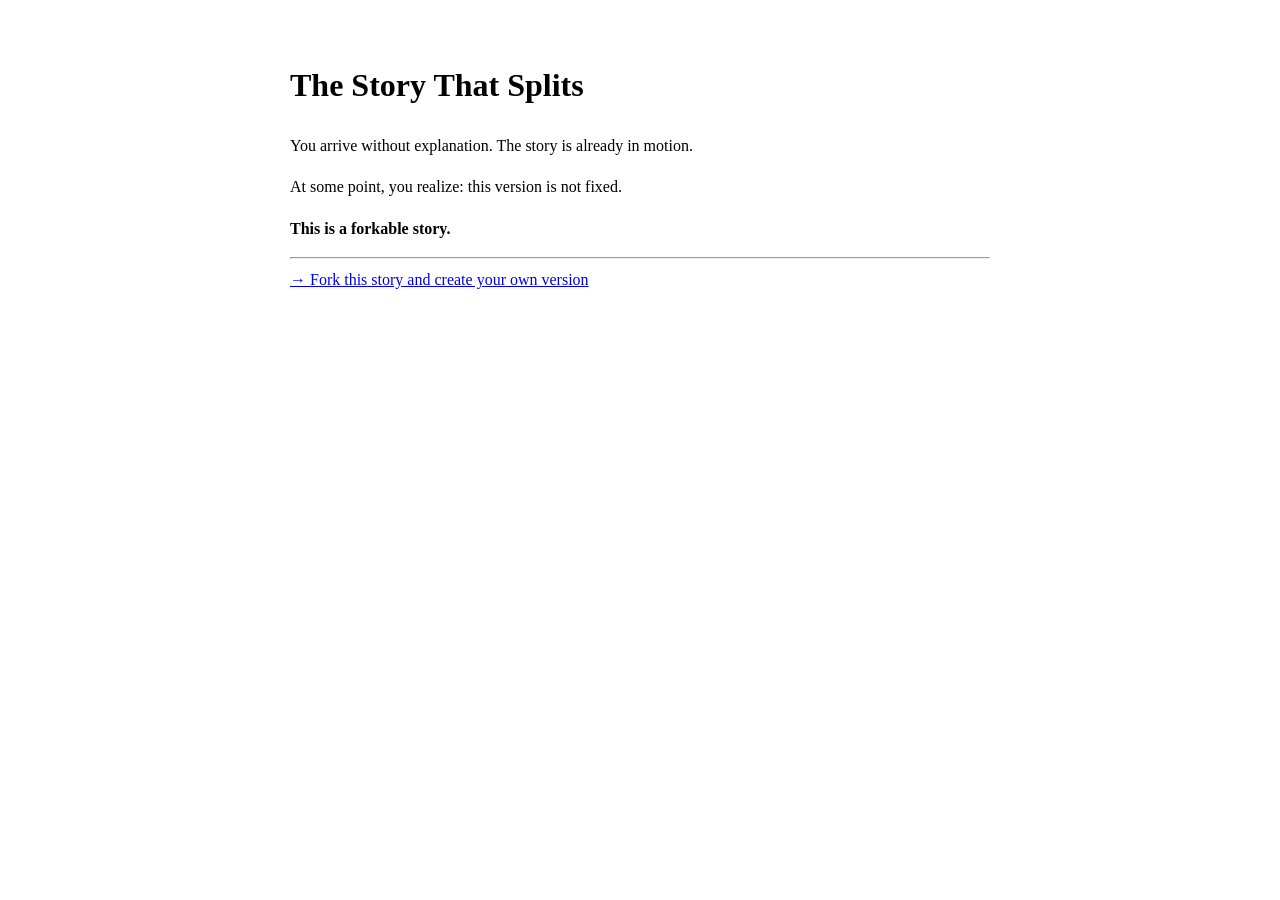
==== index.html @ 4e00f54a "Add initial index.html for forkable story" ====
<!DOCTYPE html>
<html>
<head>
  <title>Your Forkable Story</title>
</head>

<body style="max-width:700px;margin:60px auto;font-family:Georgia;line-height:1.6;">

  <h1>The Story That Splits</h1>

  <p>
    You arrive without explanation. The story is already in motion.
  </p>

  <p>
    At some point, you realize: this version is not fixed.
  </p>

  <p><strong>This is a forkable story.</strong></p>

  <hr>

  <a href="https://github.com/toldtogetherbook/triad-story-1/fork"
     target="_blank">
     → Fork this story and create your own version
  </a>

</body>
</html>
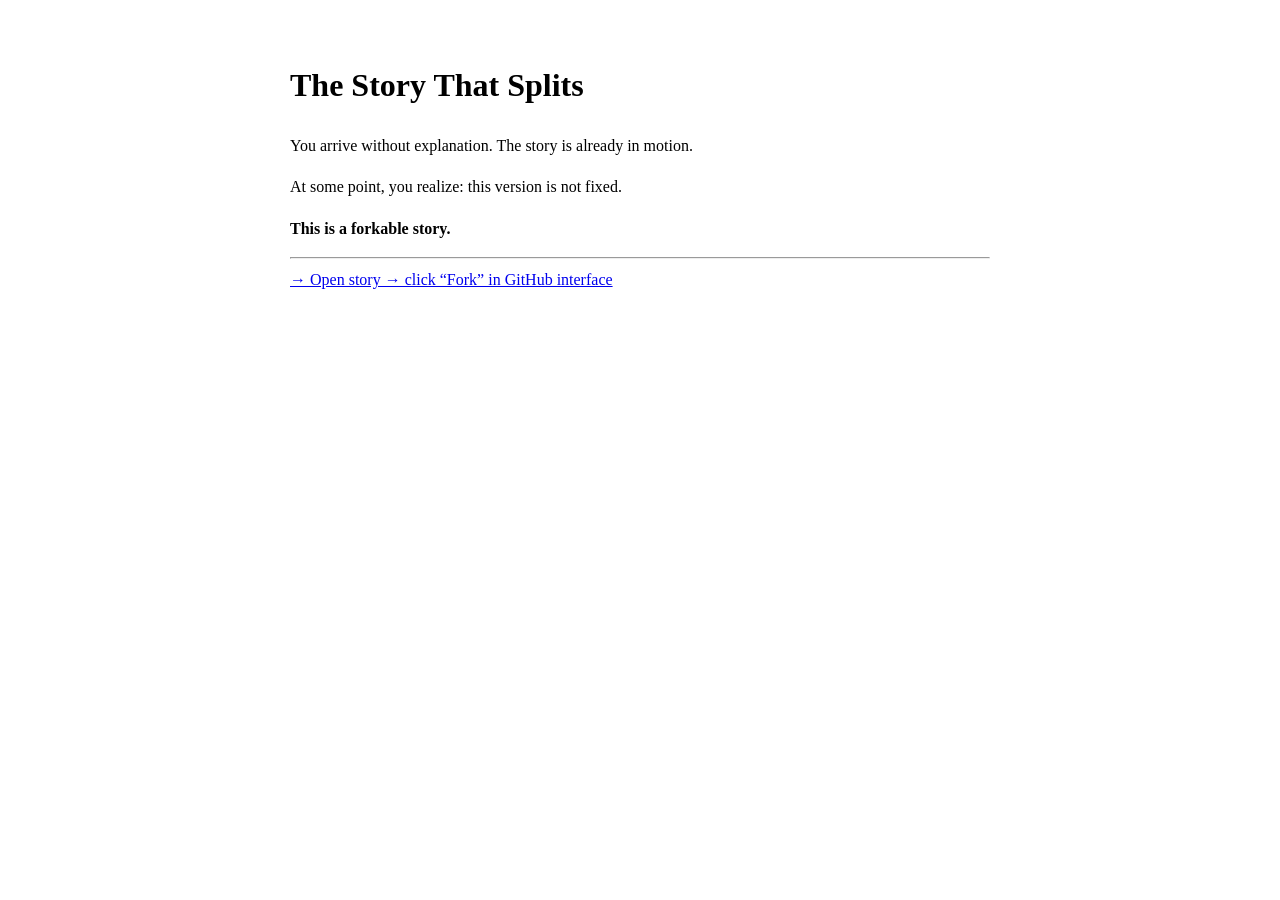
==== commit a49e2502: "Update fork link to direct users to GitHub interface" ====
--- a/index.html
+++ b/index.html
@@ -20,10 +20,11 @@
 
   <hr>
 
-  <a href="https://github.com/toldtogetherbook/triad-story-1/fork"
-     target="_blank">
-     → Fork this story and create your own version
-  </a>
+<a href="https://github.com/toldtogetherbook/triad"
+   target="_blank">
+   → Open story → click “Fork” in GitHub interface
+</a>
+
 
 </body>
 </html>
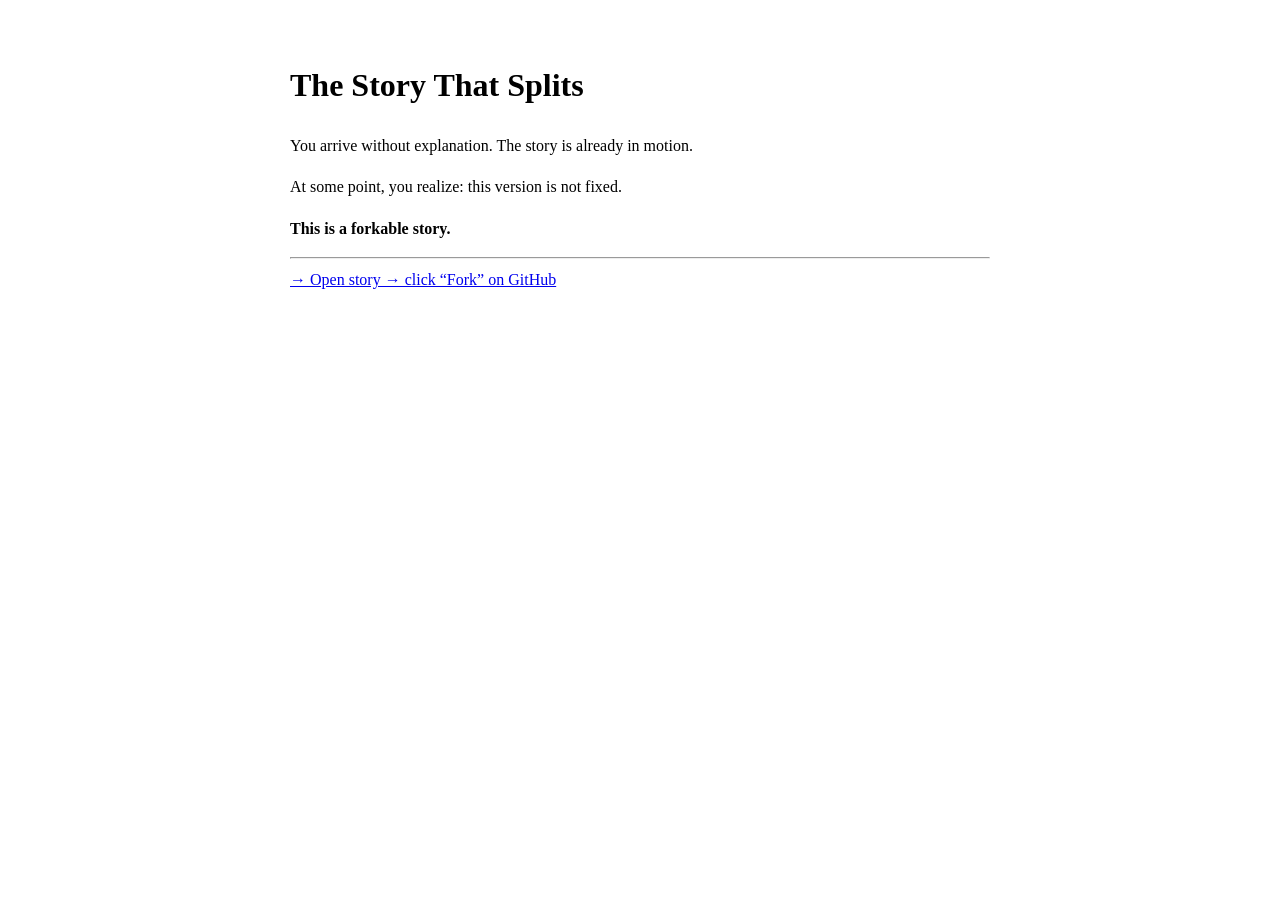
==== commit 87922ec5: "Update GitHub fork instruction wording" ====
--- a/index.html
+++ b/index.html
@@ -22,9 +22,8 @@
 
 <a href="https://github.com/toldtogetherbook/triad"
    target="_blank">
-   → Open story → click “Fork” in GitHub interface
+   → Open story → click “Fork” on GitHub
 </a>
-
 
 </body>
 </html>
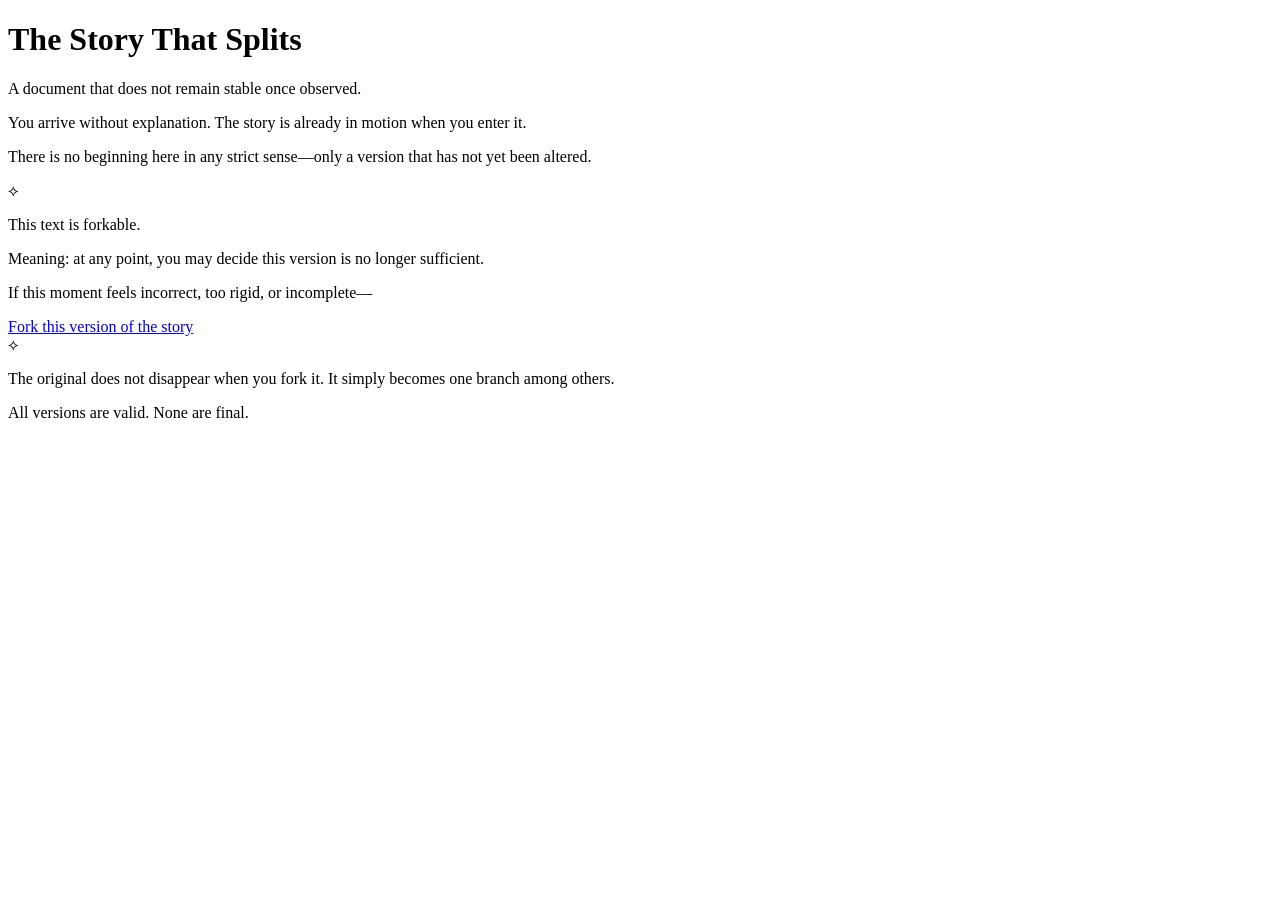
==== commit f9e03d23: "Revise index.html for improved layout and text Updated the HTML structure and content for clarity an" ====
--- a/index.html
+++ b/index.html
@@ -1,29 +1,73 @@
 <!DOCTYPE html>
-<html>
+<html lang="en">
 <head>
-  <title>Your Forkable Story</title>
+  <meta charset="UTF-8">
+  <title>The Story That Splits</title>
+
+  <link rel="stylesheet" href="style.css">
 </head>
 
-<body style="max-width:700px;margin:60px auto;font-family:Georgia;line-height:1.6;">
+<body>
 
-  <h1>The Story That Splits</h1>
+<div class="page">
 
-  <p>
-    You arrive without explanation. The story is already in motion.
-  </p>
+  <header class="header">
+    <h1>The Story That Splits</h1>
 
-  <p>
-    At some point, you realize: this version is not fixed.
-  </p>
+    <p class="subtitle">
+      A document that does not remain stable once observed.
+    </p>
+  </header>
 
-  <p><strong>This is a forkable story.</strong></p>
+  <main class="story">
 
-  <hr>
+    <p>
+      You arrive without explanation. The story is already in motion when you enter it.
+    </p>
 
-<a href="https://github.com/toldtogetherbook/triad"
-   target="_blank">
-   → Open story → click “Fork” on GitHub
-</a>
+    <p>
+      There is no beginning here in any strict sense—only a version that has not yet been altered.
+    </p>
+
+    <div class="break">⟡</div>
+
+    <p class="emphasis">
+      This text is forkable.
+    </p>
+
+    <p>
+      Meaning: at any point, you may decide this version is no longer sufficient.
+    </p>
+
+    <div class="fork-point">
+
+      <p>
+        If this moment feels incorrect, too rigid, or incomplete—
+      </p>
+
+      <a class="fork-button"
+         href="https://github.com/toldtogetherbook/triad"
+         target="_blank">
+         Fork this version of the story
+      </a>
+
+    </div>
+
+    <div class="break">⟡</div>
+
+    <p>
+      The original does not disappear when you fork it. It simply becomes one branch among others.
+    </p>
+
+  </main>
+
+  <footer class="footer">
+    <p>
+      All versions are valid. None are final.
+    </p>
+  </footer>
+
+</div>
 
 </body>
 </html>
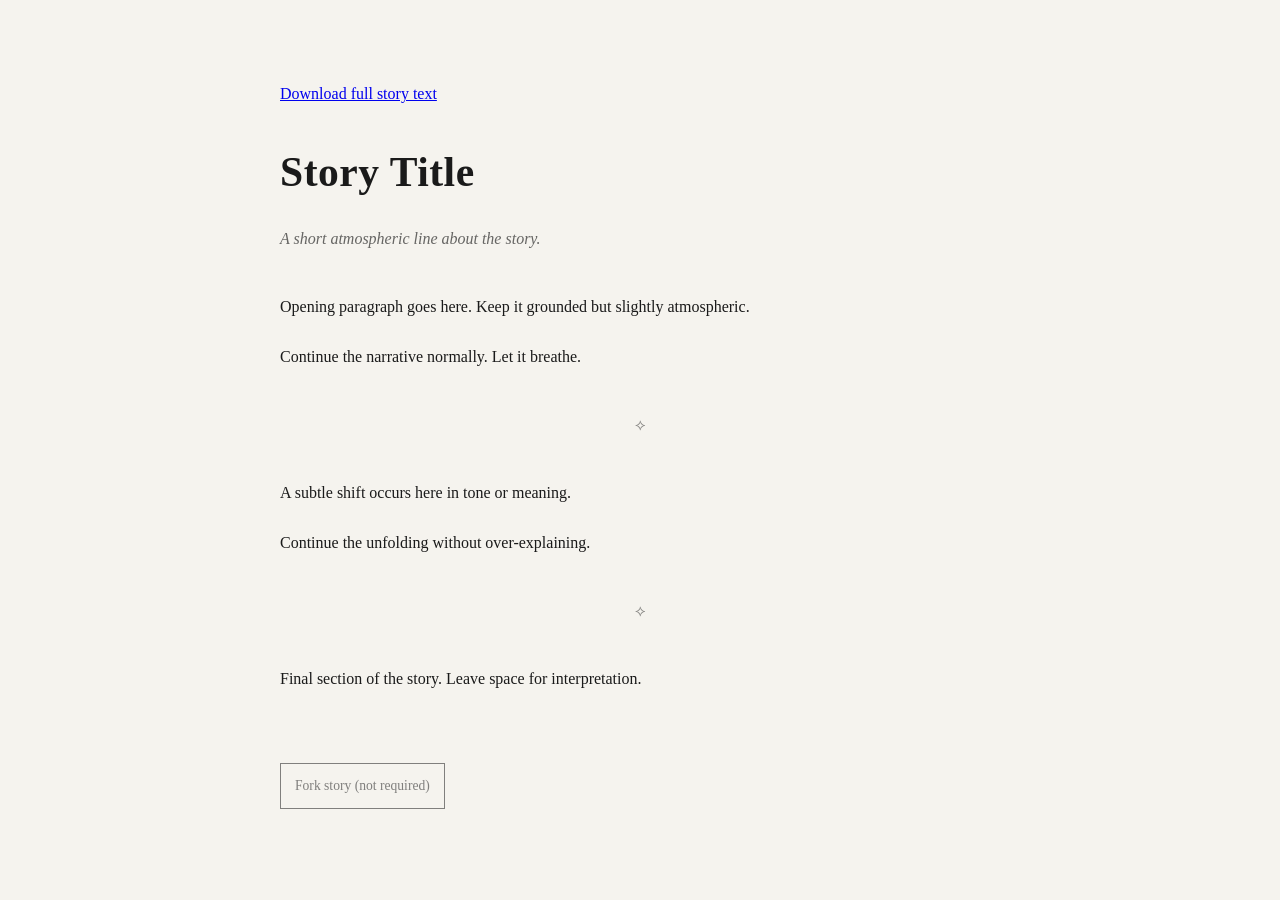
==== commit 6f69efde: "Update story title and modify content structure" ====
--- a/index.html
+++ b/index.html
@@ -2,8 +2,7 @@
 <html lang="en">
 <head>
   <meta charset="UTF-8">
-  <title>The Story That Splits</title>
-
+  <title>Story Title</title>
   <link rel="stylesheet" href="style.css">
 </head>
 
@@ -11,60 +10,60 @@
 
 <div class="page">
 
+  <!-- TOP UTILITY -->
+  <div class="top-bar">
+
+    <a class="small-button"
+       href="story.txt"
+       download>
+      Download full story text
+    </a>
+
+  </div>
+
   <header class="header">
-    <h1>The Story That Splits</h1>
-
-    <p class="subtitle">
-      A document that does not remain stable once observed.
-    </p>
+    <h1>Story Title</h1>
+    <p class="subtitle">A short atmospheric line about the story.</p>
   </header>
 
+  <!-- STORY CONTENT -->
   <main class="story">
 
-    <p>
-      You arrive without explanation. The story is already in motion when you enter it.
+    <p class="scene">
+      Opening paragraph goes here. Keep it grounded but slightly atmospheric.
     </p>
 
     <p>
-      There is no beginning here in any strict sense—only a version that has not yet been altered.
+      Continue the narrative normally. Let it breathe.
     </p>
 
     <div class="break">⟡</div>
 
-    <p class="emphasis">
-      This text is forkable.
+    <p class="scene">
+      A subtle shift occurs here in tone or meaning.
     </p>
 
     <p>
-      Meaning: at any point, you may decide this version is no longer sufficient.
+      Continue the unfolding without over-explaining.
     </p>
-
-    <div class="fork-point">
-
-      <p>
-        If this moment feels incorrect, too rigid, or incomplete—
-      </p>
-
-      <a class="fork-button"
-         href="https://github.com/toldtogetherbook/triad"
-         target="_blank">
-         Fork this version of the story
-      </a>
-
-    </div>
 
     <div class="break">⟡</div>
 
     <p>
-      The original does not disappear when you fork it. It simply becomes one branch among others.
+      Final section of the story. Leave space for interpretation.
     </p>
 
   </main>
 
+  <!-- END UTILITY -->
   <footer class="footer">
-    <p>
-      All versions are valid. None are final.
-    </p>
+
+    <a class="fork-button"
+       href="https://github.com/toldtogetherbook/triad"
+       target="_blank">
+      Fork story (not required)
+    </a>
+
   </footer>
 
 </div>
--- a/style.css
+++ b/style.css
@@ -0,0 +1,67 @@
+body {
+  margin: 0;
+  background: #f5f3ee;
+  color: #1a1a1a;
+  font-family: Georgia, serif;
+  line-height: 1.75;
+}
+
+.page {
+  max-width: 720px;
+  margin: 80px auto;
+  padding: 0 24px;
+}
+
+.header h1 {
+  font-size: 2.6em;
+  margin-bottom: 0.2em;
+  letter-spacing: 0.5px;
+}
+
+.subtitle {
+  font-style: italic;
+  opacity: 0.65;
+  margin-bottom: 40px;
+}
+
+.story p {
+  margin-bottom: 1.4em;
+}
+
+.emphasis {
+  font-weight: bold;
+  letter-spacing: 0.5px;
+}
+
+.break {
+  text-align: center;
+  margin: 40px 0;
+  opacity: 0.5;
+}
+
+.fork-point {
+  border-left: 2px solid #999;
+  padding-left: 16px;
+  margin: 40px 0;
+}
+
+.fork-button {
+  display: inline-block;
+  margin-top: 10px;
+  padding: 10px 14px;
+  border: 1px solid #333;
+  text-decoration: none;
+  color: #333;
+  transition: 0.2s ease;
+}
+
+.fork-button:hover {
+  background: #333;
+  color: white;
+}
+
+.footer {
+  margin-top: 60px;
+  font-size: 0.85em;
+  opacity: 0.6;
+}
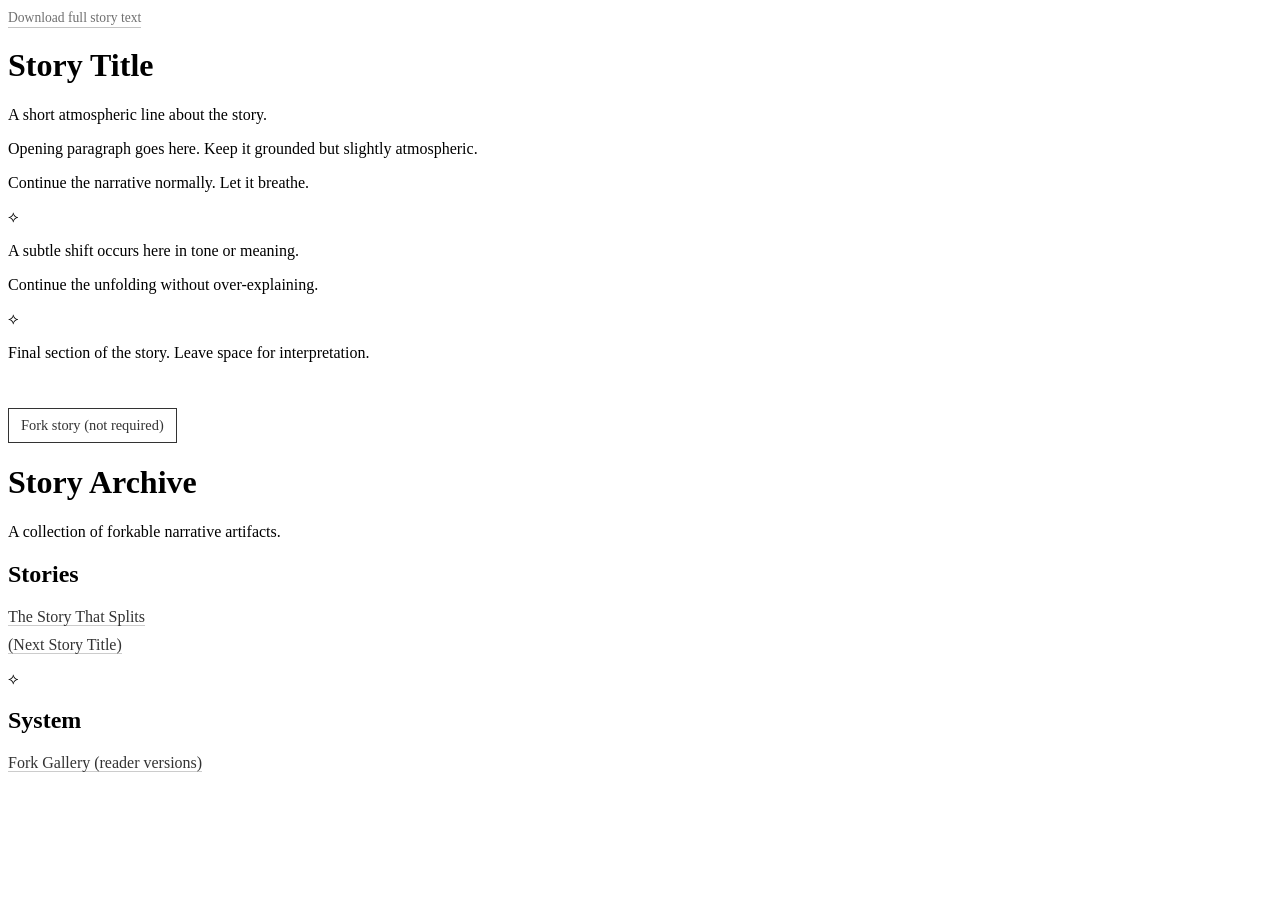
==== commit a9ecda8d: "Add initial structure for Story Archive HTML page" ====
--- a/index.html
+++ b/index.html
@@ -70,3 +70,58 @@
 
 </body>
 </html>
+
+
+<!DOCTYPE html>
+<html lang="en">
+<head>
+  <meta charset="UTF-8">
+  <title>Story Archive</title>
+  <link rel="stylesheet" href="style.css">
+</head>
+
+<body>
+
+<div class="page">
+
+  <header class="header">
+    <h1>Story Archive</h1>
+    <p class="subtitle">
+      A collection of forkable narrative artifacts.
+    </p>
+  </header>
+
+  <main class="story">
+
+    <h2>Stories</h2>
+
+    <ul class="story-list">
+
+      <li>
+        <a href="story-1.html">The Story That Splits</a>
+      </li>
+
+      <li>
+        <a href="story-2.html">(Next Story Title)</a>
+      </li>
+
+    </ul>
+
+    <div class="break">⟡</div>
+
+    <h2>System</h2>
+
+    <ul class="story-list">
+
+      <li>
+        <a href="fork-gallery.html">Fork Gallery (reader versions)</a>
+      </li>
+
+    </ul>
+
+  </main>
+
+</div>
+
+</body>
+</html>
--- a/style.css
+++ b/style.css
@@ -1,58 +1,29 @@
-body {
-  margin: 0;
-  background: #f5f3ee;
-  color: #1a1a1a;
-  font-family: Georgia, serif;
-  line-height: 1.75;
+.top-bar {
+  margin-bottom: 20px;
+  opacity: 0.7;
 }
 
-.page {
-  max-width: 720px;
-  margin: 80px auto;
-  padding: 0 24px;
+.small-button {
+  font-size: 0.85em;
+  text-decoration: none;
+  color: #333;
+  border-bottom: 1px solid #aaa;
+  padding-bottom: 2px;
 }
 
-.header h1 {
-  font-size: 2.6em;
-  margin-bottom: 0.2em;
-  letter-spacing: 0.5px;
-}
-
-.subtitle {
-  font-style: italic;
-  opacity: 0.65;
-  margin-bottom: 40px;
-}
-
-.story p {
-  margin-bottom: 1.4em;
-}
-
-.emphasis {
-  font-weight: bold;
-  letter-spacing: 0.5px;
-}
-
-.break {
-  text-align: center;
-  margin: 40px 0;
-  opacity: 0.5;
-}
-
-.fork-point {
-  border-left: 2px solid #999;
-  padding-left: 16px;
-  margin: 40px 0;
+.small-button:hover {
+  opacity: 1;
 }
 
 .fork-button {
   display: inline-block;
-  margin-top: 10px;
-  padding: 10px 14px;
-  border: 1px solid #333;
+  margin-top: 30px;
+  font-size: 0.9em;
   text-decoration: none;
   color: #333;
-  transition: 0.2s ease;
+  border: 1px solid #333;
+  padding: 8px 12px;
+  transition: 0.2s;
 }
 
 .fork-button:hover {
@@ -60,8 +31,21 @@
   color: white;
 }
 
-.footer {
-  margin-top: 60px;
-  font-size: 0.85em;
-  opacity: 0.6;
+.story-list {
+  list-style: none;
+  padding: 0;
 }
+
+.story-list li {
+  margin-bottom: 10px;
+}
+
+.story-list a {
+  text-decoration: none;
+  color: #333;
+  border-bottom: 1px solid #ccc;
+}
+
+.story-list a:hover {
+  opacity: 0.7;
+}
--- a/style.css
+++ b/style.css
@@ -1,58 +1,29 @@
-body {
-  margin: 0;
-  background: #f5f3ee;
-  color: #1a1a1a;
-  font-family: Georgia, serif;
-  line-height: 1.75;
+.top-bar {
+  margin-bottom: 20px;
+  opacity: 0.7;
 }
 
-.page {
-  max-width: 720px;
-  margin: 80px auto;
-  padding: 0 24px;
+.small-button {
+  font-size: 0.85em;
+  text-decoration: none;
+  color: #333;
+  border-bottom: 1px solid #aaa;
+  padding-bottom: 2px;
 }
 
-.header h1 {
-  font-size: 2.6em;
-  margin-bottom: 0.2em;
-  letter-spacing: 0.5px;
-}
-
-.subtitle {
-  font-style: italic;
-  opacity: 0.65;
-  margin-bottom: 40px;
-}
-
-.story p {
-  margin-bottom: 1.4em;
-}
-
-.emphasis {
-  font-weight: bold;
-  letter-spacing: 0.5px;
-}
-
-.break {
-  text-align: center;
-  margin: 40px 0;
-  opacity: 0.5;
-}
-
-.fork-point {
-  border-left: 2px solid #999;
-  padding-left: 16px;
-  margin: 40px 0;
+.small-button:hover {
+  opacity: 1;
 }
 
 .fork-button {
   display: inline-block;
-  margin-top: 10px;
-  padding: 10px 14px;
-  border: 1px solid #333;
+  margin-top: 30px;
+  font-size: 0.9em;
   text-decoration: none;
   color: #333;
-  transition: 0.2s ease;
+  border: 1px solid #333;
+  padding: 8px 12px;
+  transition: 0.2s;
 }
 
 .fork-button:hover {
@@ -60,8 +31,21 @@
   color: white;
 }
 
-.footer {
-  margin-top: 60px;
-  font-size: 0.85em;
-  opacity: 0.6;
+.story-list {
+  list-style: none;
+  padding: 0;
 }
+
+.story-list li {
+  margin-bottom: 10px;
+}
+
+.story-list a {
+  text-decoration: none;
+  color: #333;
+  border-bottom: 1px solid #ccc;
+}
+
+.story-list a:hover {
+  opacity: 0.7;
+}
